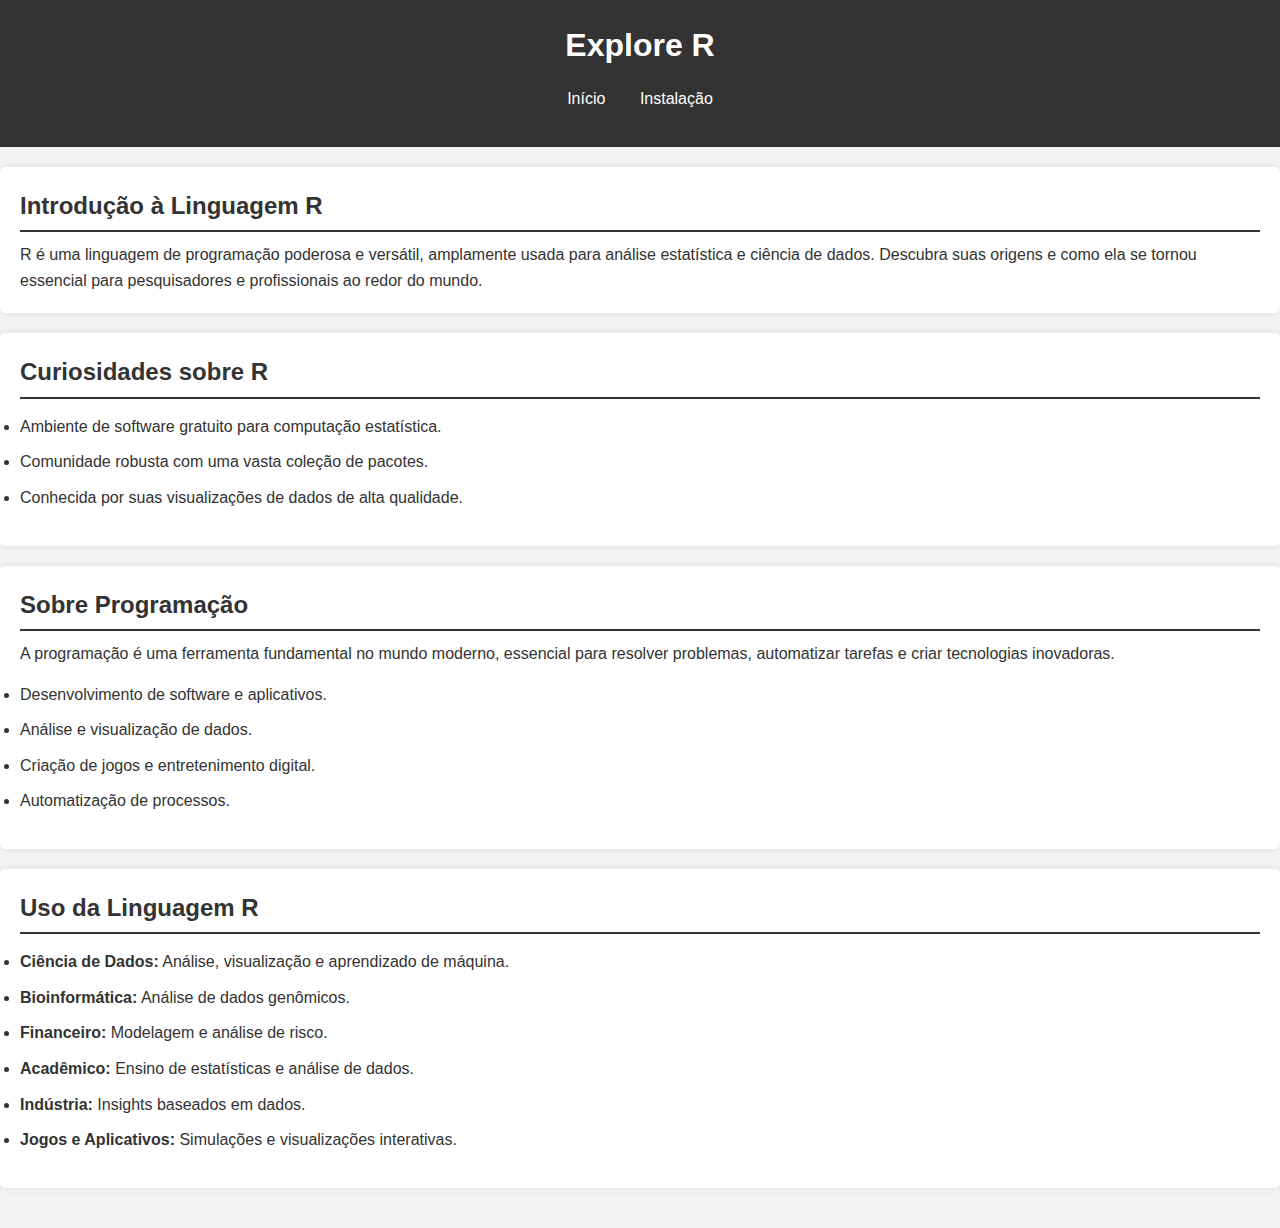
==== index.html @ 3de9ebd0 "Add files via upload" ====
<!DOCTYPE html>
<html lang="pt-BR">
<head>
    <meta charset="UTF-8">
    <meta name="viewport" content="width=device-width, initial-scale=1.0">
    <title>Explore R</title>
    <link rel="stylesheet" href="style.css">
</head>
<body>
    <header class="site-header">
        <h1>Explore R</h1>
        <nav>
            <ul>
                <li><a href="index.html">Início</a></li>
                <li><a href="instalacao.html">Instalação</a></li>
            </ul>
        </nav>
    </header>
    <main>
        <section class="intro">
            <h2>Introdução à Linguagem R</h2>
            <p>R é uma linguagem de programação poderosa e versátil, amplamente usada para análise estatística e ciência de dados. Descubra suas origens e como ela se tornou essencial para pesquisadores e profissionais ao redor do mundo.</p>
        </section>
        <section class="curiosidades">
            <h2>Curiosidades sobre R</h2>
            <ul>
                <li>Ambiente de software gratuito para computação estatística.</li>
                <li>Comunidade robusta com uma vasta coleção de pacotes.</li>
                <li>Conhecida por suas visualizações de dados de alta qualidade.</li>
            </ul>
        </section>
        <section class="sobre-programacao">
            <h2>Sobre Programação</h2>
            <p>A programação é uma ferramenta fundamental no mundo moderno, essencial para resolver problemas, automatizar tarefas e criar tecnologias inovadoras.</p>
            <ul>
                <li>Desenvolvimento de software e aplicativos.</li>
                <li>Análise e visualização de dados.</li>
                <li>Criação de jogos e entretenimento digital.</li>
                <li>Automatização de processos.</li>
            </ul>
        </section>
        <section class="uso-r">
            <h2>Uso da Linguagem R</h2>
            <ul>
                <li><strong>Ciência de Dados:</strong> Análise, visualização e aprendizado de máquina.</li>
                <li><strong>Bioinformática:</strong> Análise de dados genômicos.</li>
                <li><strong>Financeiro:</strong> Modelagem e análise de risco.</li>
                <li><strong>Acadêmico:</strong> Ensino de estatísticas e análise de dados.</li>
                <li><strong>Indústria:</strong> Insights baseados em dados.</li>
                <li><strong>Jogos e Aplicativos:</strong> Simulações e visualizações interativas.</li>
            </ul>
        </section>
    </main>
</body>
</html>
---- style.css ----
/* Reset CSS */
* {
    margin: 0;
    padding: 0;
    box-sizing: border-box;
}

body {
    font-family: Arial, sans-serif;
    line-height: 1.6;
    background-color: #f4f4f4;
    color: #333;
}

.container {
    max-width: 1200px;
    margin: 0 auto;
    padding: 0 20px;
}

header {
    background: #333;
    color: #fff;
    padding: 20px 0;
}

header h1 {
    text-align: center;
}

nav ul {
    list-style: none;
    text-align: center;
}

nav ul li {
    display: inline;
    margin: 0 15px;
}

nav ul li a {
    color: #fff;
    text-decoration: none;
}

main {
    padding: 20px 0;
}

h2 {
    color: #333;
    margin-bottom: 15px;
}

ul, ol {
    margin: 15px 0;
}

ul li, ol li {
    margin-bottom: 10px;
}

footer {
    background: #333;
    color: #fff;
    text-align: center;
    padding: 20px 0;
    margin-top: 20px;
}

.intro, .curiosidades, .sobre-programacao, .uso-r, .exemplos, .programa-detalhado, .historia, .sintaxe, .variaveis, .funcoes, .estrutura, .historia-detalhada, .video-explicativo {
    background: #fff;
    padding: 20px;
    margin-bottom: 20px;
    border-radius: 5px;
    box-shadow: 0 0 10px rgba(0, 0, 0, 0.1);
}

.intro h2, .curiosidades h2, .sobre-programacao h2, .uso-r h2, .exemplos h2, .programa-detalhado h2, .historia h2, .sintaxe h2, .variaveis h2, .funcoes h2, .estrutura h2, .historia-detalhada h2, .video-explicativo h2 {
    margin-bottom: 10px;
    border-bottom: 2px solid #333;
    padding-bottom: 5px;
}
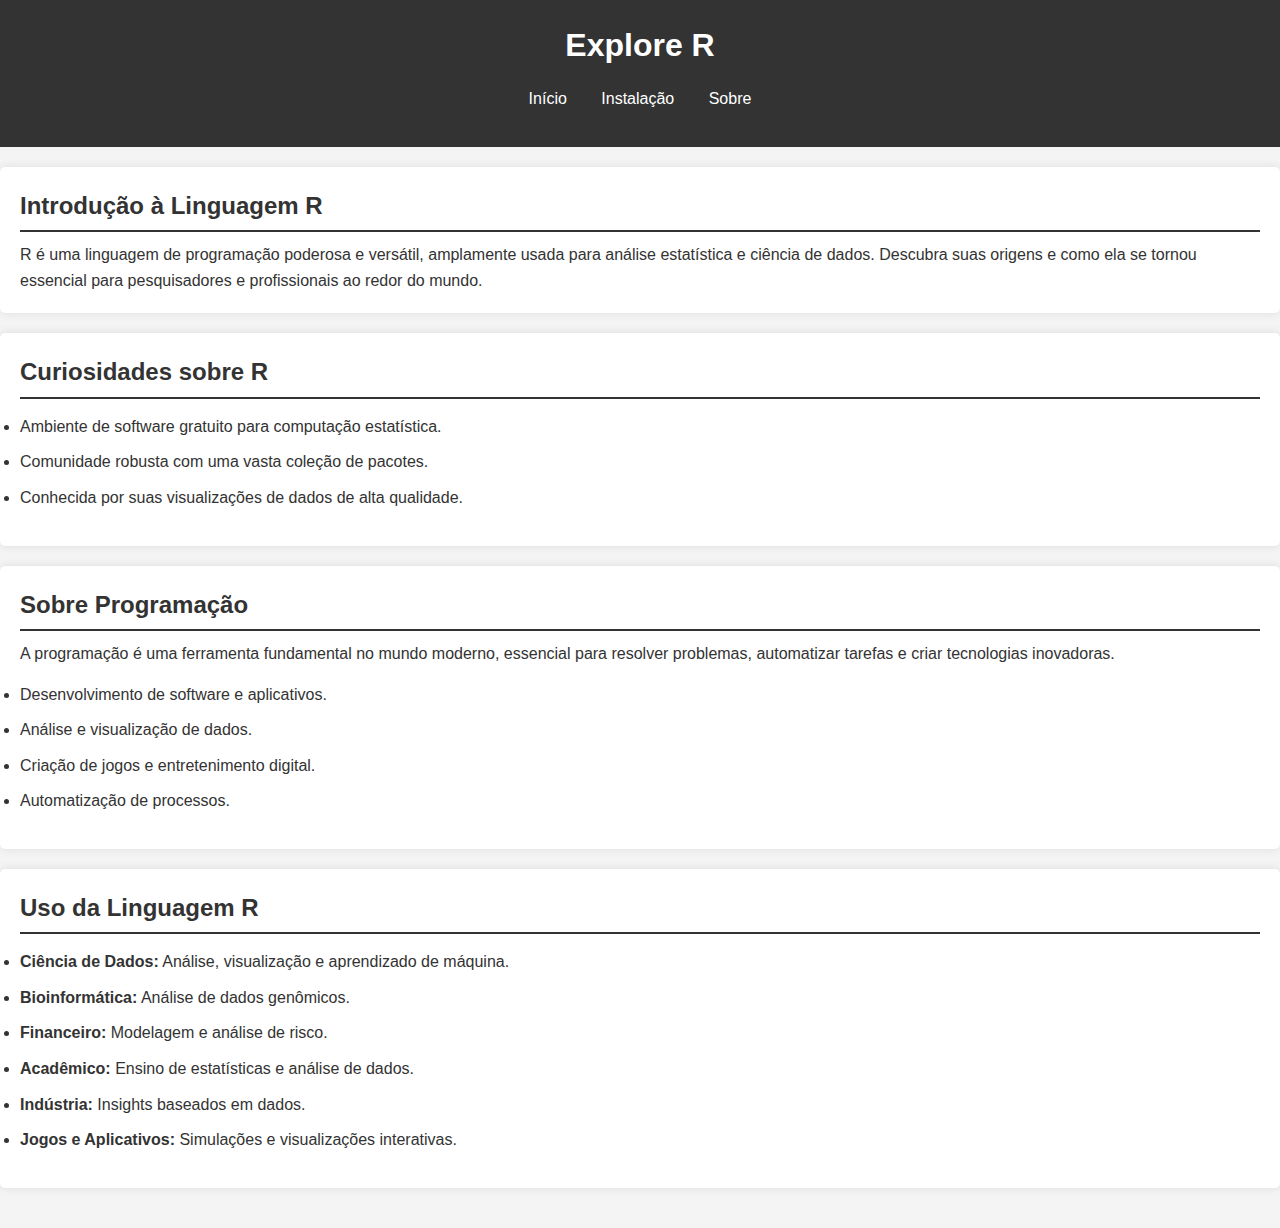
==== commit 8f39b5c3: "Adicionando página de informações" ====
--- a/index.html
+++ b/index.html
@@ -1,55 +1,74 @@
 <!DOCTYPE html>
 <html lang="pt-BR">
-<head>
-    <meta charset="UTF-8">
-    <meta name="viewport" content="width=device-width, initial-scale=1.0">
+  <head>
+    <meta charset="UTF-8" />
+    <meta name="viewport" content="width=device-width, initial-scale=1.0" />
     <title>Explore R</title>
-    <link rel="stylesheet" href="style.css">
-</head>
-<body>
+    <link rel="stylesheet" href="style.css" />
+  </head>
+  <body>
     <header class="site-header">
-        <h1>Explore R</h1>
-        <nav>
-            <ul>
-                <li><a href="index.html">Início</a></li>
-                <li><a href="instalacao.html">Instalação</a></li>
-            </ul>
-        </nav>
+      <h1>Explore R</h1>
+      <nav>
+        <ul>
+          <li><a href="index.html">Início</a></li>
+          <li><a href="instalacao.html">Instalação</a></li>
+          <li><a href="informacoes.html">Sobre</a></li>
+        </ul>
+      </nav>
     </header>
     <main>
-        <section class="intro">
-            <h2>Introdução à Linguagem R</h2>
-            <p>R é uma linguagem de programação poderosa e versátil, amplamente usada para análise estatística e ciência de dados. Descubra suas origens e como ela se tornou essencial para pesquisadores e profissionais ao redor do mundo.</p>
-        </section>
-        <section class="curiosidades">
-            <h2>Curiosidades sobre R</h2>
-            <ul>
-                <li>Ambiente de software gratuito para computação estatística.</li>
-                <li>Comunidade robusta com uma vasta coleção de pacotes.</li>
-                <li>Conhecida por suas visualizações de dados de alta qualidade.</li>
-            </ul>
-        </section>
-        <section class="sobre-programacao">
-            <h2>Sobre Programação</h2>
-            <p>A programação é uma ferramenta fundamental no mundo moderno, essencial para resolver problemas, automatizar tarefas e criar tecnologias inovadoras.</p>
-            <ul>
-                <li>Desenvolvimento de software e aplicativos.</li>
-                <li>Análise e visualização de dados.</li>
-                <li>Criação de jogos e entretenimento digital.</li>
-                <li>Automatização de processos.</li>
-            </ul>
-        </section>
-        <section class="uso-r">
-            <h2>Uso da Linguagem R</h2>
-            <ul>
-                <li><strong>Ciência de Dados:</strong> Análise, visualização e aprendizado de máquina.</li>
-                <li><strong>Bioinformática:</strong> Análise de dados genômicos.</li>
-                <li><strong>Financeiro:</strong> Modelagem e análise de risco.</li>
-                <li><strong>Acadêmico:</strong> Ensino de estatísticas e análise de dados.</li>
-                <li><strong>Indústria:</strong> Insights baseados em dados.</li>
-                <li><strong>Jogos e Aplicativos:</strong> Simulações e visualizações interativas.</li>
-            </ul>
-        </section>
+      <section class="intro">
+        <h2>Introdução à Linguagem R</h2>
+        <p>
+          R é uma linguagem de programação poderosa e versátil, amplamente usada
+          para análise estatística e ciência de dados. Descubra suas origens e
+          como ela se tornou essencial para pesquisadores e profissionais ao
+          redor do mundo.
+        </p>
+      </section>
+      <section class="curiosidades">
+        <h2>Curiosidades sobre R</h2>
+        <ul>
+          <li>Ambiente de software gratuito para computação estatística.</li>
+          <li>Comunidade robusta com uma vasta coleção de pacotes.</li>
+          <li>Conhecida por suas visualizações de dados de alta qualidade.</li>
+        </ul>
+      </section>
+      <section class="sobre-programacao">
+        <h2>Sobre Programação</h2>
+        <p>
+          A programação é uma ferramenta fundamental no mundo moderno, essencial
+          para resolver problemas, automatizar tarefas e criar tecnologias
+          inovadoras.
+        </p>
+        <ul>
+          <li>Desenvolvimento de software e aplicativos.</li>
+          <li>Análise e visualização de dados.</li>
+          <li>Criação de jogos e entretenimento digital.</li>
+          <li>Automatização de processos.</li>
+        </ul>
+      </section>
+      <section class="uso-r">
+        <h2>Uso da Linguagem R</h2>
+        <ul>
+          <li>
+            <strong>Ciência de Dados:</strong> Análise, visualização e
+            aprendizado de máquina.
+          </li>
+          <li><strong>Bioinformática:</strong> Análise de dados genômicos.</li>
+          <li><strong>Financeiro:</strong> Modelagem e análise de risco.</li>
+          <li>
+            <strong>Acadêmico:</strong> Ensino de estatísticas e análise de
+            dados.
+          </li>
+          <li><strong>Indústria:</strong> Insights baseados em dados.</li>
+          <li>
+            <strong>Jogos e Aplicativos:</strong> Simulações e visualizações
+            interativas.
+          </li>
+        </ul>
+      </section>
     </main>
-</body>
+  </body>
 </html>
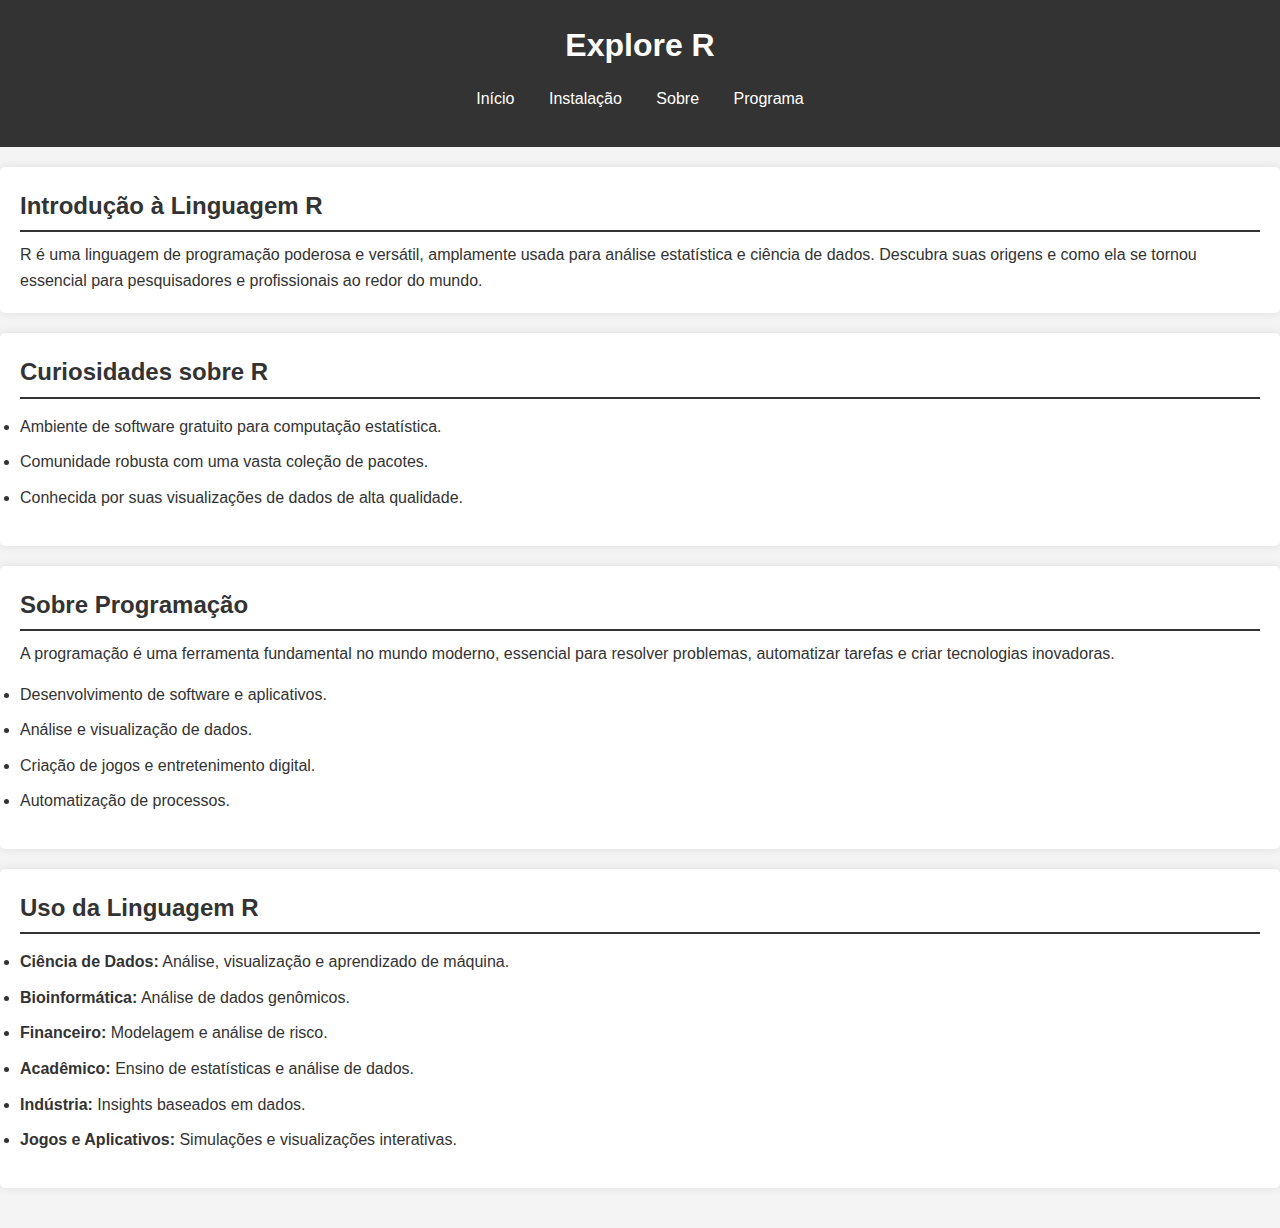
==== commit aff81e6c: "pronto" ====
--- a/index.html
+++ b/index.html
@@ -14,6 +14,7 @@
           <li><a href="index.html">Início</a></li>
           <li><a href="instalacao.html">Instalação</a></li>
           <li><a href="informacoes.html">Sobre</a></li>
+          <li><a href="programas.html">Programa</a></li>
         </ul>
       </nav>
     </header>
